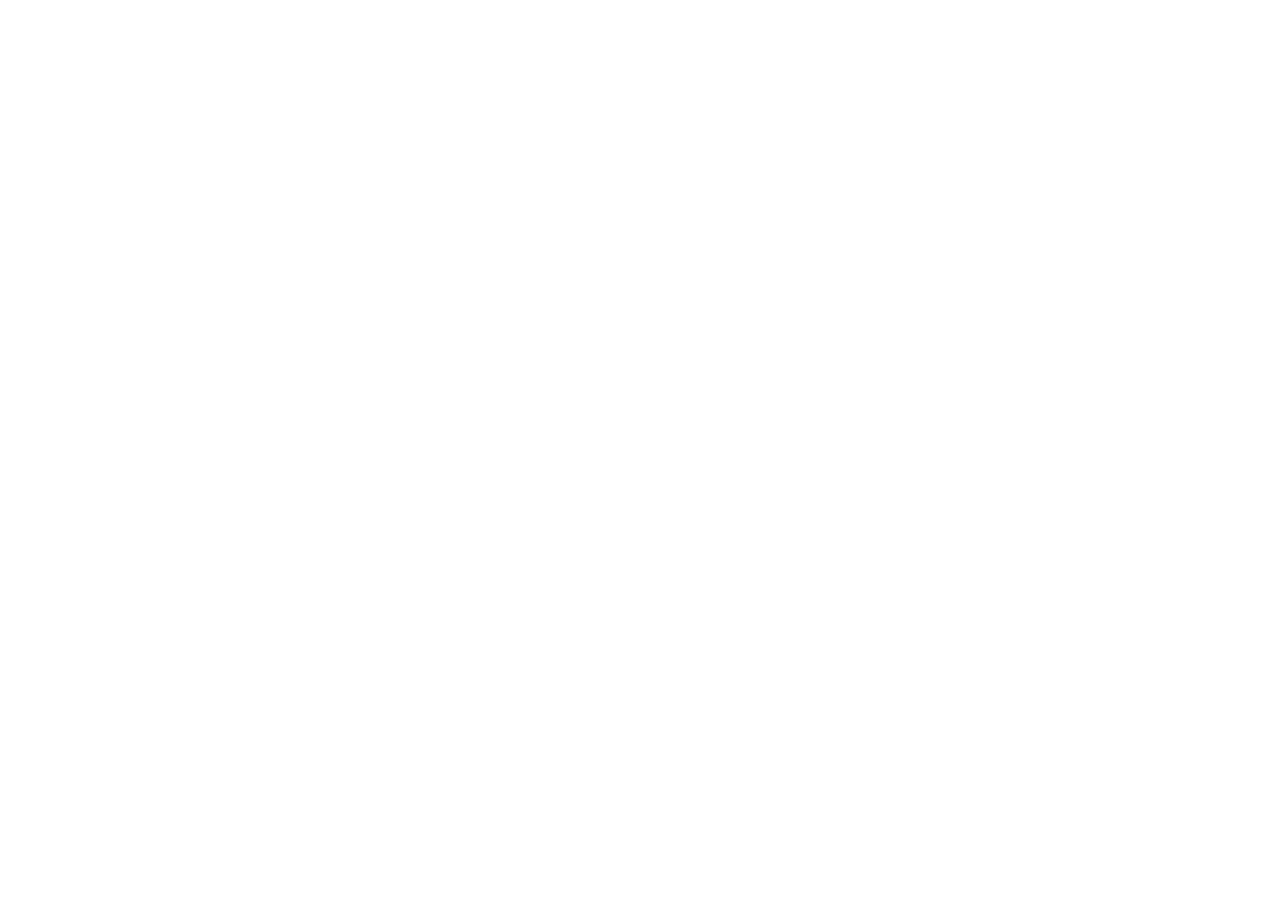
==== project-1/index.html @ 01be2e94 "add skeleton project 1 html" ====
<!DOCTYPE html>
<html>
  <head>
    <title>Sign Up!</title>
    <meta charset="utf-8"/>
    <meta name="viewport" content="width=device-width,initial-scale=1.0,shrink-to-fit=no"/>
    <link type="text/css" rel="stylesheet" href="screen.css" />
    <link type="text/css" rel="stylesheet" href="./debug.css" />
    <link rel="stylesheet" href="//basehold.it/22" />
  </head>
  <body>
  </body>
</html>
---- project-1/screen.css ----
/* http://meyerweb.com/eric/tools/css/reset/
 v2.0 | 20110126
 License: none (public domain)
*/
/* stylelint-disable*/
a,abbr,acronym,address,applet,article,aside,audio,b,big,blockquote,body,canvas,caption,center,cite,code,dd,del,details,dfn,div,dl,dt,em,embed,fieldset,figcaption,figure,footer,form,h1,h2,h3,h4,h5,h6,header,hgroup,html,i,iframe,img,ins,kbd,label,legend,li,mark,menu,nav,object,ol,output,p,pre,q,ruby,s,samp,section,small,span,strike,strong,sub,summary,sup,table,tbody,td,tfoot,th,thead,time,tr,tt,u,ul,var,video{margin:0;padding:0;border:0;font:inherit;vertical-align:baseline}article,aside,details,figcaption,figure,footer,header,hgroup,main,menu,nav,section{display:block}html{line-height:1}body{line-height:inherit}ol,ul{list-style:none}blockquote,q{quotes:none}blockquote:after,blockquote:before,q:after,q:before{content:'';content:none}table{border-collapse:collapse;border-spacing:0}
/* stylelint-enable */

/* Begin site styles below */
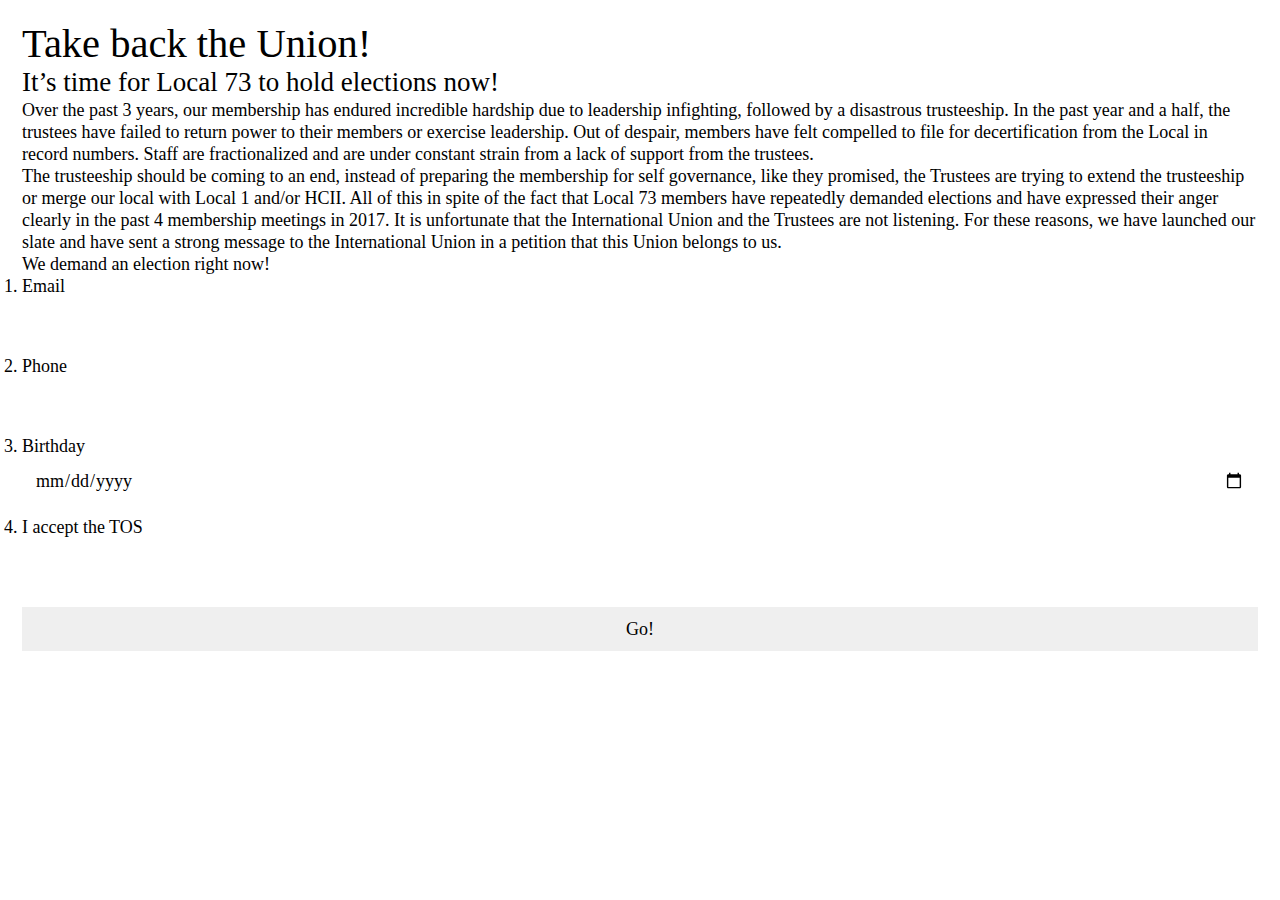
==== commit 9a08da64: "fill in filler text with non-filler" ====
--- a/project-1/index.html
+++ b/project-1/index.html
@@ -1,13 +1,77 @@
 <!DOCTYPE html>
 <html>
   <head>
-    <title>Sign Up!</title>
+    <title>Members Leading Members Slate</title>
     <meta charset="utf-8"/>
     <meta name="viewport" content="width=device-width,initial-scale=1.0,shrink-to-fit=no"/>
     <link type="text/css" rel="stylesheet" href="screen.css" />
-    <link type="text/css" rel="stylesheet" href="./debug.css" />
+    <link type="text/css" rel="stylesheet" href="../debug.css" />
     <link rel="stylesheet" href="//basehold.it/22" />
   </head>
   <body>
+    <header>
+      <h1>Take back the Union!</h1>
+    </header>
+    <main>
+      <section>
+        <h2>It’s time for Local 73 to hold elections now!</h2>
+        <p>
+          Over the past 3 years, our membership has endured incredible hardship
+          due to leadership infighting, followed by a disastrous trusteeship. In
+          the past year and a half, the trustees have failed to return power to
+          their members or exercise leadership.  Out of despair, members have
+          felt compelled to file for decertification from the Local in record
+          numbers. Staff are fractionalized and are under constant strain from a
+          lack of support from the trustees.
+        </p>
+        <p>
+          The trusteeship should be coming to an end, instead of preparing the
+          membership for self governance, like they promised, the Trustees are
+          trying to extend the trusteeship or merge our local with Local 1
+          and/or HCII.  All of this in spite of the fact that Local 73 members
+          have repeatedly demanded elections and have expressed their anger
+          clearly in the past 4 membership meetings in 2017. It is unfortunate
+          that the International Union and the Trustees are not listening. For
+          these reasons, we have launched our slate and have sent a strong
+          message to the International Union in a petition that this Union
+          belongs to us. 
+        </p>
+        <p>
+          We demand an election right now!
+        </p>
+      </section>
+      <form id="sign-up" action="#null" method="get">
+        <ol>
+          <li>
+            <label for="email">Email</label>
+            <input pattern="^(.+?)@(.+?)$" type="email" id="email" name="email" />            
+          </li>
+          <li>
+            <label for="phone">Phone</label>
+            <input pattern=".+?(\d+?)" type="tel" id="phone" name="phone" />            
+          </li>
+          <li>
+            <label for="birthday">Birthday</label>
+            <input type="date" id="birthday" name="birthday"/>
+          </li>
+          <li>
+            <label for="accept">I accept the TOS</label>
+            <input type="accept" id="accept" name="accept"/>
+          </li>
+        </ol>
+        <input type="submit" value="Go!"/>
+      </form>
+    </main>
+    <script src="https://ajax.googleapis.com/ajax/libs/jquery/3.3.1/jquery.min.js"></script>
+    <script src="index.js"></script>
+    <section id="problems" class="hidden">
+      <h2>
+        Problems:
+      </h2>
+      <ol>
+        
+      </ol>
+      
+    </section>
   </body>
 </html>
--- a/project-1/screen.css
+++ b/project-1/screen.css
@@ -6,4 +6,262 @@
 a,abbr,acronym,address,applet,article,aside,audio,b,big,blockquote,body,canvas,caption,center,cite,code,dd,del,details,dfn,div,dl,dt,em,embed,fieldset,figcaption,figure,footer,form,h1,h2,h3,h4,h5,h6,header,hgroup,html,i,iframe,img,ins,kbd,label,legend,li,mark,menu,nav,object,ol,output,p,pre,q,ruby,s,samp,section,small,span,strike,strong,sub,summary,sup,table,tbody,td,tfoot,th,thead,time,tr,tt,u,ul,var,video{margin:0;padding:0;border:0;font:inherit;vertical-align:baseline}article,aside,details,figcaption,figure,footer,header,hgroup,main,menu,nav,section{display:block}html{line-height:1}body{line-height:inherit}ol,ul{list-style:none}blockquote,q{quotes:none}blockquote:after,blockquote:before,q:after,q:before{content:'';content:none}table{border-collapse:collapse;border-spacing:0}
 /* stylelint-enable */
 
+
+/* Forms, taken from CSS normalize.
+   ========================================================================== */
+
+/**
+ * 1. Change the font styles in all browsers (opinionated).
+ * 2. Remove the margin in Firefox and Safari.
+ */
+
+button,
+input,
+optgroup,
+select,
+textarea {
+  font-family: inherit; /* 1 */
+  font-size: inherit; /* 1 */
+  line-height: inherit; /* 1 */
+  margin: 0; /* 2 */
+}
+
+/**
+ * Show the overflow in IE.
+ * 1. Show the overflow in Edge.
+ */
+
+button,
+input { /* 1 */
+  overflow: visible;
+}
+
+/**
+ * Remove the inheritance of text transform in Edge, Firefox, and IE.
+ * 1. Remove the inheritance of text transform in Firefox.
+ */
+
+button,
+select { /* 1 */
+  text-transform: none;
+}
+
+/**
+ * 1. Prevent a WebKit bug where (2) destroys native `audio` and `video`
+ *    controls in Android 4.
+ * 2. Correct the inability to style clickable types in iOS and Safari.
+ */
+
+button,
+html [type="button"], /* 1 */
+[type="reset"],
+[type="submit"] {
+  -webkit-appearance: button; /* 2 */
+}
+
+/**
+ * Remove the inner border and padding in Firefox.
+ */
+
+button::-moz-focus-inner,
+[type="button"]::-moz-focus-inner,
+[type="reset"]::-moz-focus-inner,
+[type="submit"]::-moz-focus-inner {
+  border-style: none;
+  padding: 0;
+}
+
+/**
+ * Restore the focus styles unset by the previous rule.
+ */
+
+button:-moz-focusring,
+[type="button"]:-moz-focusring,
+[type="reset"]:-moz-focusring,
+[type="submit"]:-moz-focusring {
+  outline: 1px dotted ButtonText;
+}
+
+/**
+ * Correct the padding in Firefox.
+ */
+
+fieldset {
+  padding: 0.35em 0.75em 0.625em;
+}
+
+/**
+ * 1. Correct the text wrapping in Edge and IE.
+ * 2. Correct the color inheritance from `fieldset` elements in IE.
+ * 3. Remove the padding so developers are not caught out when they zero out
+ *    `fieldset` elements in all browsers.
+ */
+
+legend {
+  box-sizing: border-box; /* 1 */
+  color: inherit; /* 2 */
+  display: table; /* 1 */
+  max-width: 100%; /* 1 */
+  padding: 0; /* 3 */
+  white-space: normal; /* 1 */
+}
+
+/**
+ * 1. Add the correct display in IE 9-.
+ * 2. Add the correct vertical alignment in Chrome, Firefox, and Opera.
+ */
+
+progress {
+  display: inline-block; /* 1 */
+  vertical-align: baseline; /* 2 */
+}
+
+/**
+ * Remove the default vertical scrollbar in IE.
+ */
+
+textarea {
+  overflow: auto;
+}
+
+/**
+ * 1. Add the correct box sizing in IE 10-.
+ * 2. Remove the padding in IE 10-.
+ */
+
+[type="checkbox"],
+[type="radio"] {
+  box-sizing: border-box; /* 1 */
+  padding: 0; /* 2 */
+}
+
+/**
+ * Correct the cursor style of increment and decrement buttons in Chrome.
+ */
+
+[type="number"]::-webkit-inner-spin-button,
+[type="number"]::-webkit-outer-spin-button {
+  height: auto;
+}
+
+/**
+ * 1. Correct the odd appearance in Chrome and Safari.
+ * 2. Correct the outline style in Safari.
+ */
+
+[type="search"] {
+  -webkit-appearance: textfield; /* 1 */
+  outline-offset: -2px; /* 2 */
+}
+
+/**
+ * Remove the inner padding and cancel buttons in Chrome and Safari on macOS.
+ */
+
+[type="search"]::-webkit-search-cancel-button,
+[type="search"]::-webkit-search-decoration {
+  -webkit-appearance: none;
+}
+
+/**
+ * 1. Correct the inability to style clickable types in iOS and Safari.
+ * 2. Change font properties to `inherit` in Safari.
+ */
+
+::-webkit-file-upload-button {
+  -webkit-appearance: button; /* 1 */
+  font: inherit; /* 2 */
+}
+
+
 /* Begin site styles below */
+
+/* Base Styles */
+
+/* display input/label as block */
+input,
+label {
+  display: block;
+}
+
+/* fix input padding */
+input {
+  box-sizing: border-box; /* ensure padding subtracts from width */
+  width: 100%;
+  border: 0;
+  line-height: 1;
+  padding: 0.7222rem; /* {[44px(2*lineheight) - 18px(font)]px / 18} aka 13/18 = 0.72~ */
+}
+
+html {
+  font-size: 1.125em; /* 18 / 16 = 1.125 */
+  line-height: 1.222rem; /* 22 / 18 = 1.222~ */
+}
+
+body {
+  padding: 1.222rem; /* 22 / 18 = 1.222~ */
+}
+
+h1 {
+  font-size: 2.25rem; /* 40.5 / 18 = 2.25 */
+  line-height: 2.444rem; /* 44 / 18 = 2.444~ */
+}
+
+h2 {
+  font-size: 1.5rem; /* 27 / 18 = 1.5 */
+  line-height: 1.8333rem; /* 33 / 18 = 1.833~ */
+}
+
+/* Layout Styles */
+
+/* Modular Styles */
+
+
+ol, ul {
+  padding-bottom: 0.611rem; /* 11 / 18 = 0.61~ */
+}
+
+ol {
+  list-style-type: decimal;
+}
+
+ul {
+  list-style-type: square;
+}
+
+li ol,
+li ul {
+  /* padding-top: 0.611em;   /* 11 / 18 = 0.61~ */ */
+  /* padding-left: 1.222em;  /* 22 / 18 = 1.2~ */ */
+  /* padding-bottom: 0; */
+}
+
+li ol {
+  list-style-type: lower-alpha;
+}
+
+li li ol {
+  list-style-type: lower-roman;
+}
+
+li {
+  padding-bottom: 0.611rem; /* 11 / 18 = 0.6111111 */
+}
+
+li li:last-child {
+  padding-bottom: 0;
+}
+
+/* State Styles */
+
+.hidden {
+  visibility: hidden;
+  height: 0;
+  padding: 0;
+  margin: 0;
+}
+
+.invalid {
+  outline-color: red;
+  outline-style: solid;
+}
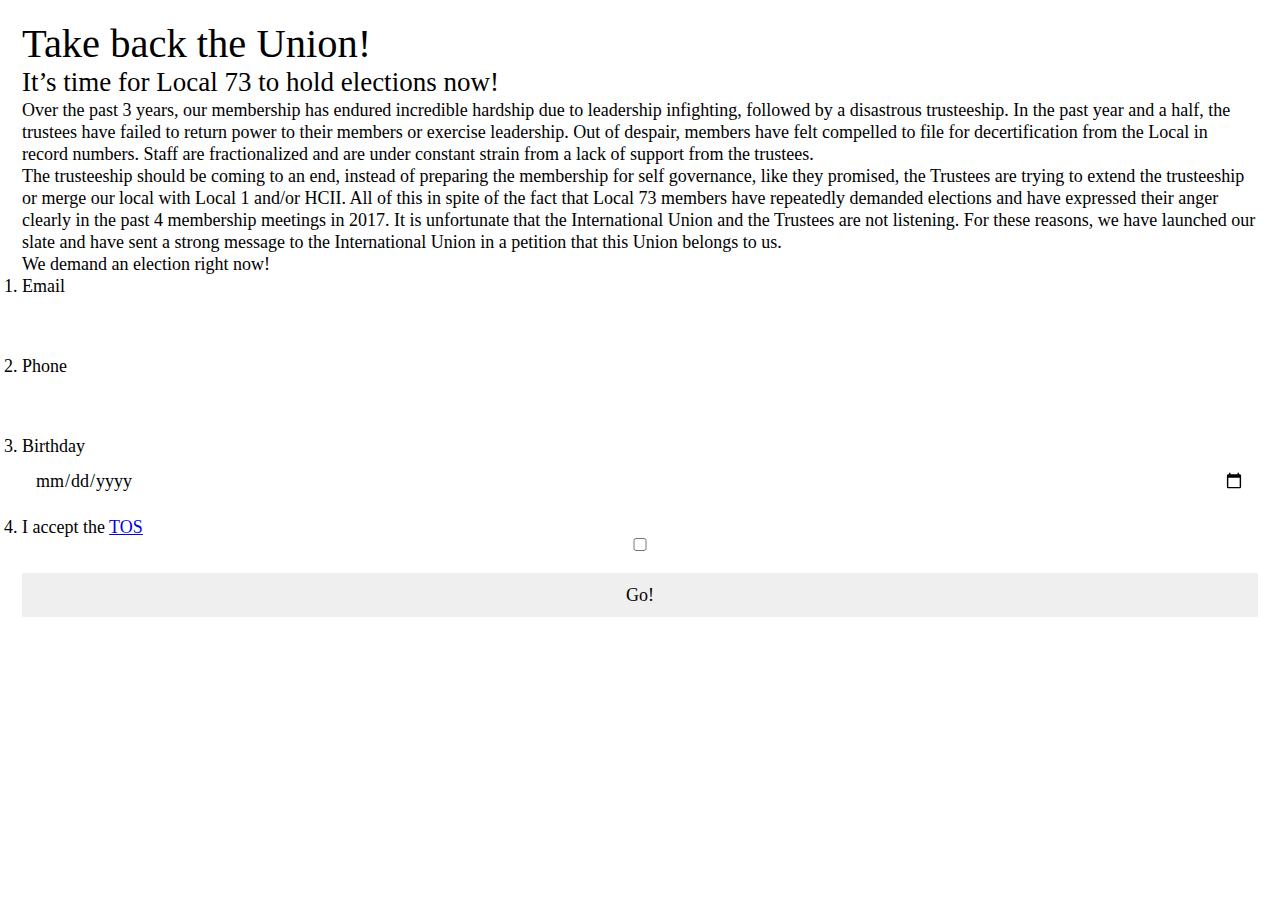
==== commit ba3cc3a2: "fix invalid checkbox type" ====
--- a/project-1/index.html
+++ b/project-1/index.html
@@ -55,11 +55,11 @@
             <input type="date" id="birthday" name="birthday"/>
           </li>
           <li>
-            <label for="accept">I accept the TOS</label>
-            <input type="accept" id="accept" name="accept"/>
+            <label for="accept">I accept the <a href="https://simple.wikipedia.org/wiki/Ten_Commandments">TOS</a></label>
+            <input type="checkbox" id="accept" name="accept"/>
           </li>
         </ol>
-        <input type="submit" value="Go!"/>
+        <input id="submit" type="submit" value="Go!"/>
       </form>
     </main>
     <script src="https://ajax.googleapis.com/ajax/libs/jquery/3.3.1/jquery.min.js"></script>
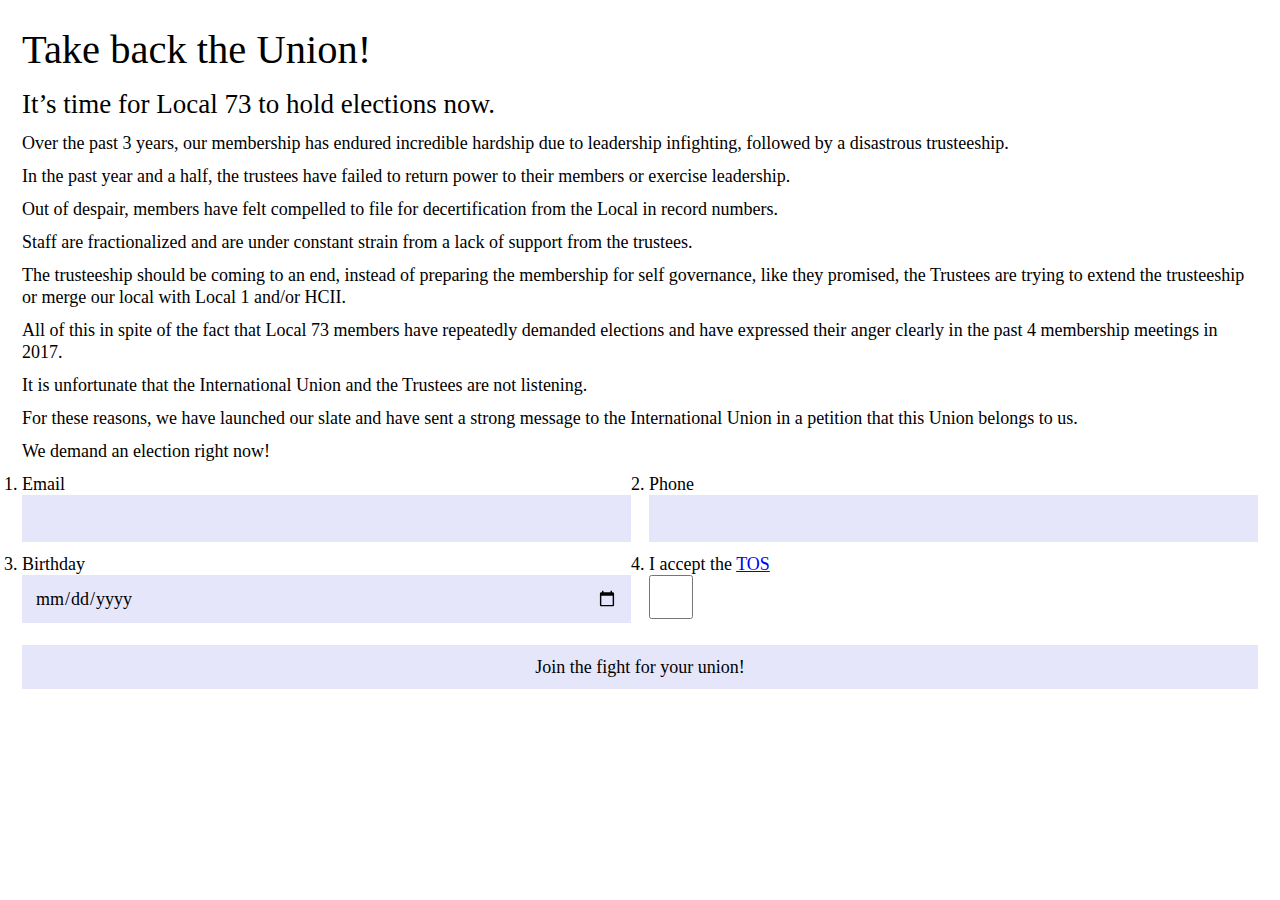
==== commit 961345e3: "break up text" ====
--- a/project-1/index.html
+++ b/project-1/index.html
@@ -1,12 +1,12 @@
 <!DOCTYPE html>
-<html>
+<html lang="en-US">
   <head>
     <title>Members Leading Members Slate</title>
     <meta charset="utf-8"/>
     <meta name="viewport" content="width=device-width,initial-scale=1.0,shrink-to-fit=no"/>
     <link type="text/css" rel="stylesheet" href="screen.css" />
-    <link type="text/css" rel="stylesheet" href="../debug.css" />
-    <link rel="stylesheet" href="//basehold.it/22" />
+    <!-- <link type="text/css" rel="stylesheet" href="../debug.css" />
+    <link rel="stylesheet" href="//basehold.it/22" /> -->
   </head>
   <body>
     <header>
@@ -14,25 +14,40 @@
     </header>
     <main>
       <section>
-        <h2>It’s time for Local 73 to hold elections now!</h2>
+        <h2>It’s time for Local 73 to hold elections now.</h2>
         <p>
           Over the past 3 years, our membership has endured incredible hardship
-          due to leadership infighting, followed by a disastrous trusteeship. In
-          the past year and a half, the trustees have failed to return power to
-          their members or exercise leadership.  Out of despair, members have
-          felt compelled to file for decertification from the Local in record
-          numbers. Staff are fractionalized and are under constant strain from a
-          lack of support from the trustees.
+          due to leadership infighting, followed by a disastrous trusteeship.
+        </p>
+        <p>
+          In the past year and a half, the trustees have failed to return power
+          to their members or exercise leadership.
+        </p>
+        <p>
+          Out of despair, members have felt compelled to file for
+          decertification from the Local in record numbers.
+        </p>
+        <p>
+          Staff are fractionalized and are under constant strain from a lack
+          of support from the trustees.
         </p>
         <p>
           The trusteeship should be coming to an end, instead of preparing the
           membership for self governance, like they promised, the Trustees are
           trying to extend the trusteeship or merge our local with Local 1
-          and/or HCII.  All of this in spite of the fact that Local 73 members
-          have repeatedly demanded elections and have expressed their anger
-          clearly in the past 4 membership meetings in 2017. It is unfortunate
-          that the International Union and the Trustees are not listening. For
-          these reasons, we have launched our slate and have sent a strong
+          and/or HCII.
+        </p>
+        <p>
+          All of this in spite of the fact that Local 73 members have repeatedly
+          demanded elections and have expressed their anger clearly in the past
+          4 membership meetings in 2017.
+        </p>
+        <p>
+          It is unfortunate that the International Union and the Trustees are
+          not listening.
+        </p>
+        <p>
+          For these reasons, we have launched our slate and have sent a strong
           message to the International Union in a petition that this Union
           belongs to us. 
         </p>
@@ -59,7 +74,7 @@
             <input type="checkbox" id="accept" name="accept"/>
           </li>
         </ol>
-        <input id="submit" type="submit" value="Go!"/>
+        <input id="submit" type="submit" value="Join the fight for your union!"/>
       </form>
     </main>
     <script src="https://ajax.googleapis.com/ajax/libs/jquery/3.3.1/jquery.min.js"></script>
--- a/project-1/screen.css
+++ b/project-1/screen.css
@@ -193,6 +193,11 @@
   padding: 0.7222rem; /* {[44px(2*lineheight) - 18px(font)]px / 18} aka 13/18 = 0.72~ */
 }
 
+[type="checkbox"] {
+  width: 2.444rem; /* 44 / 18 = 2.444~ */
+  height: 2.444rem; /* 44 / 18 = 2.444~ */
+}
+
 html {
   font-size: 1.125em; /* 18 / 16 = 1.125 */
   line-height: 1.222rem; /* 22 / 18 = 1.222~ */
@@ -202,9 +207,25 @@
   padding: 1.222rem; /* 22 / 18 = 1.222~ */
 }
 
+section {
+  padding-top: 0.6111rem;
+}
+
+form {
+  padding-top: 0.6111rem;
+}
+
+input {
+  background-color: lavender;
+}
+
+p {
+  padding-top: 0.6111rem;
+}
+
 h1 {
   font-size: 2.25rem; /* 40.5 / 18 = 2.25 */
-  line-height: 2.444rem; /* 44 / 18 = 2.444~ */
+  line-height: 3.0555rem; /* 55 / 18 = 3.0555~ */
 }
 
 h2 {
@@ -254,6 +275,14 @@
 
 /* State Styles */
 
+#problems {
+  background-color: lightblue;
+}
+
+#submit:hover {
+  cursor: pointer;
+}
+
 .hidden {
   visibility: hidden;
   height: 0;
@@ -265,3 +294,26 @@
   outline-color: red;
   outline-style: solid;
 }
+
+/* Media Queries */
+
+@media screen and (min-width: 640px) {
+  
+  body::before {
+    /* content: "Hello 640+ px user!" */
+  }
+  
+  form > * {
+    display: grid;
+  }
+  
+  form li:nth-child(2n + 1) { /* every odd one*/
+    grid-column: 1;
+    padding-right: 1rem;
+  }
+  
+  form li:nth-child(2n) { /* every even one*/
+    grid-column: 2;
+  }
+
+}
--- a/debug.css
+++ b/debug.css
@@ -0,0 +1,30 @@
+/* DEBUG STYLES: */
+html {
+
+}
+
+input {
+  background-color: grey !important;
+}
+
+p {
+  background-color: lime !important;
+}
+
+a {
+  background-color: #00AA00 !important;
+  /* outline:1px dashed black !important; */
+}
+
+h1{
+  background-color: #FFF000 !important;
+}
+
+h2, h3, h4, h5, h6{
+  background-color: #FFA000 !important;
+}
+
+li {
+  background-color: pink !important;
+  /* outline: 1px dashed grey !important; */
+}
